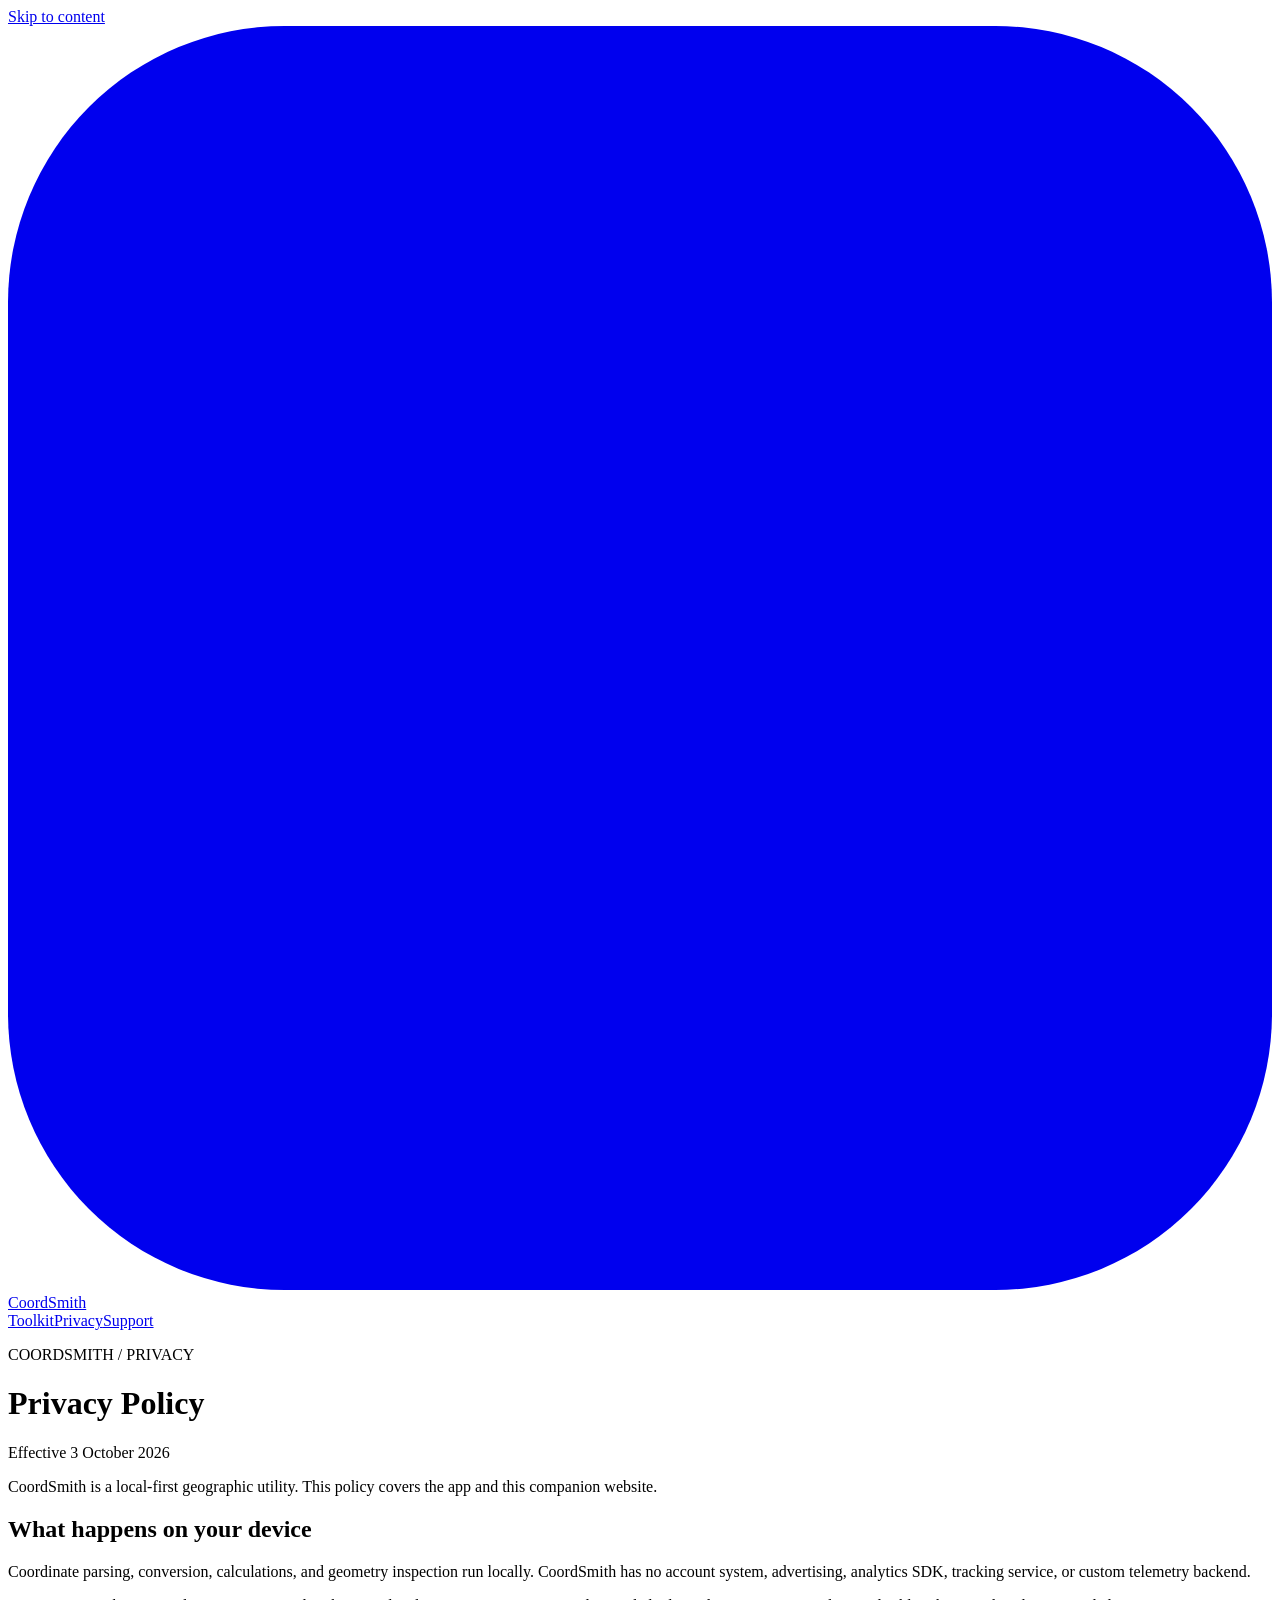
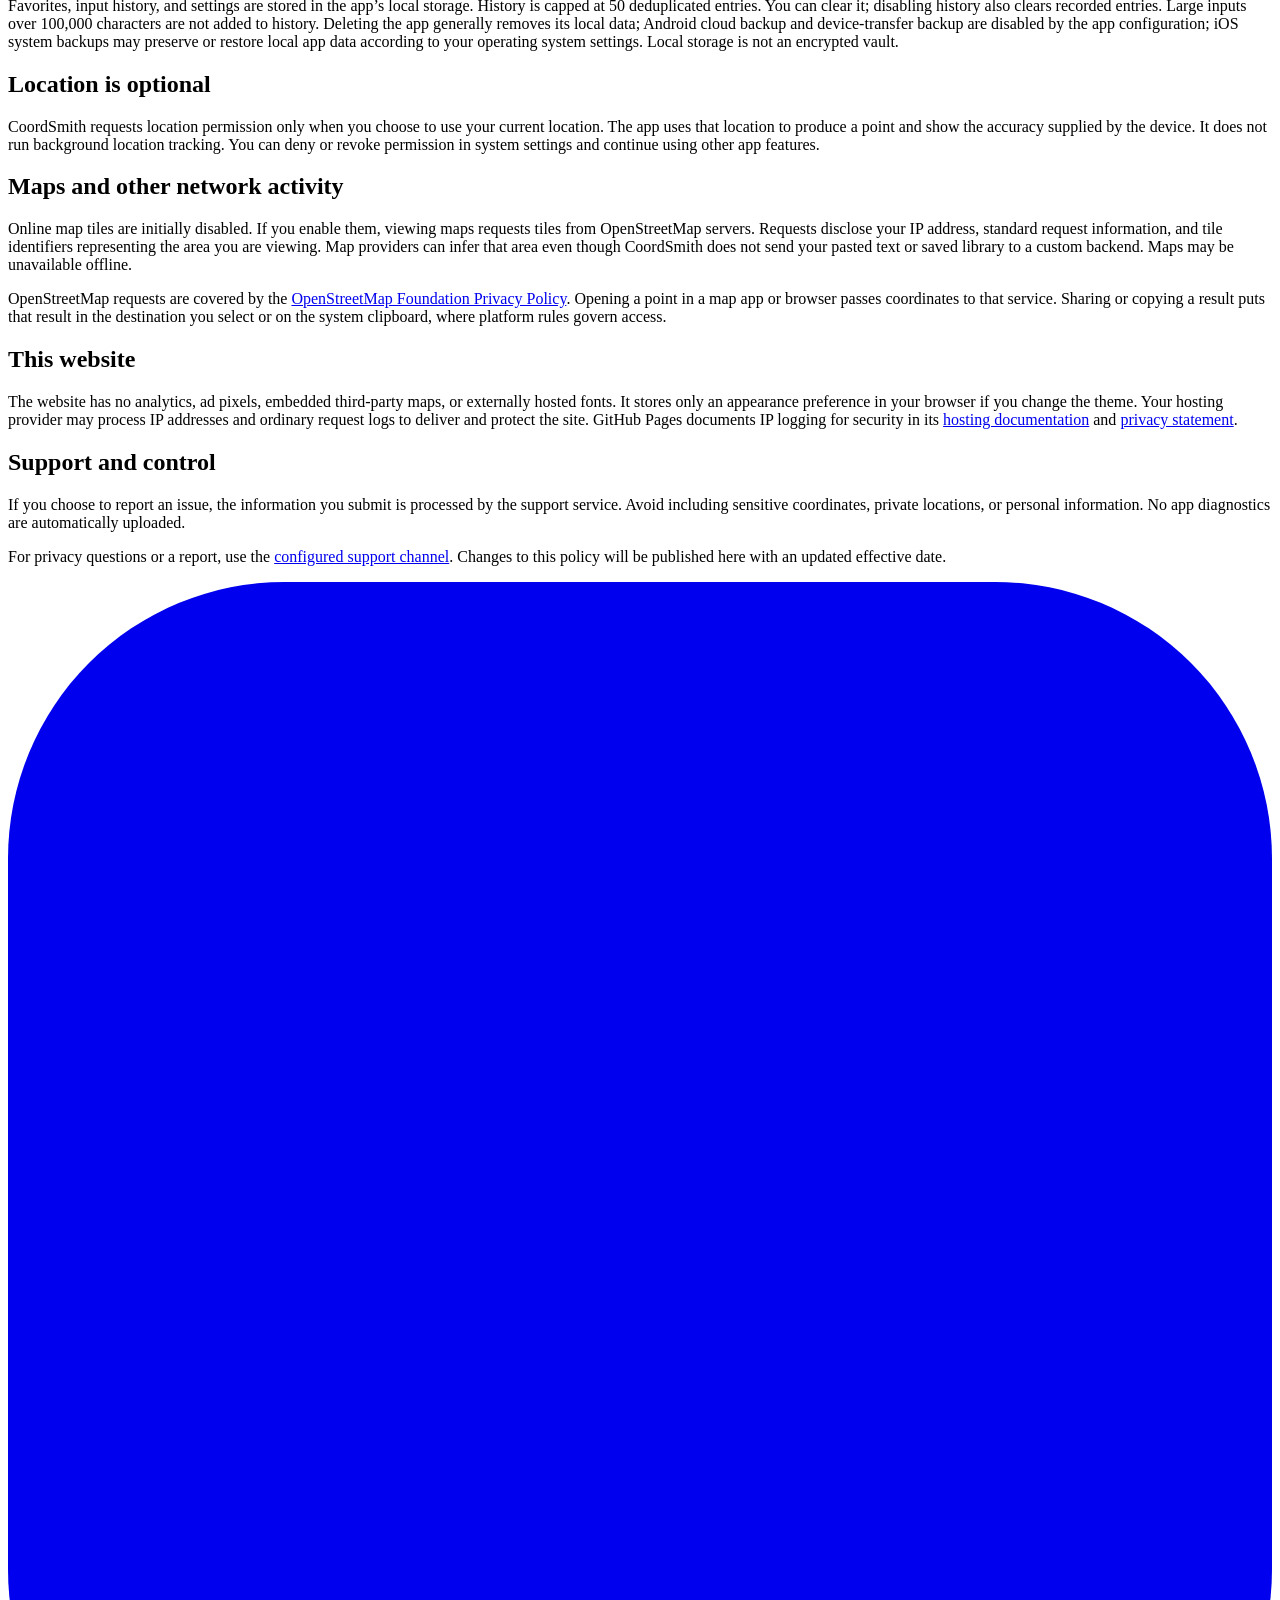
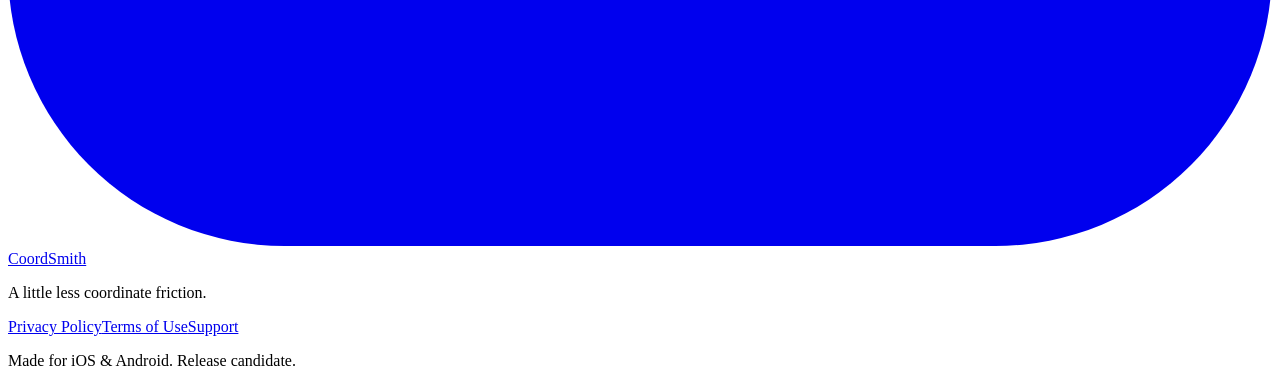
==== privacy/index.html @ c69ab518 "site: publish validated CoordSmith website" ====
<!doctype html>
<html lang="en"><head><meta charset="utf-8"><meta name="viewport" content="width=device-width, initial-scale=1"><meta name="color-scheme" content="light dark"><meta name="theme-color" content="#142027"><title>Privacy Policy — CoordSmith</title><meta name="description" content="How CoordSmith processes coordinates locally, stores saved data, requests map tiles, and handles optional location access."><meta property="og:type" content="website"><meta property="og:title" content="Privacy Policy — CoordSmith"><meta property="og:description" content="How CoordSmith processes coordinates locally, stores saved data, requests map tiles, and handles optional location access."><meta property="og:url" content="https://tmatrai.github.io/coordsmith-site/privacy/"><meta property="og:image" content="https://tmatrai.github.io/coordsmith-site/assets/social.png"><meta property="og:image:alt" content="CoordSmith — the pocket toolkit for coordinates"><meta name="twitter:card" content="summary_large_image"><link rel="canonical" href="https://tmatrai.github.io/coordsmith-site/privacy/"><link rel="icon" type="image/svg+xml" href="/coordsmith-site/assets/icon.svg"><link rel="stylesheet" href="/coordsmith-site/tokens.css"><link rel="stylesheet" href="/coordsmith-site/styles.css"><script defer src="/coordsmith-site/site.js"></script></head>
<body><a class="skip-link" href="#main">Skip to content</a><header class="site-header container"><a class="brand" href="/coordsmith-site/" aria-label="CoordSmith home"><svg viewBox="0 0 1024 1024" aria-hidden="true"><rect width="1024" height="1024" rx="224" fill="currentColor"/><g fill="none" stroke="var(--logo-ink)" stroke-width="56" stroke-linejoin="miter"><path d="M240 380V240H380 M644 240H784V380 M784 644V784H644 M380 784H240V644 M512 356L668 512L512 668L356 512Z"/></g></svg><span>CoordSmith</span></a><nav aria-label="Main navigation"><a href="/coordsmith-site/#features">Toolkit</a><a href="/coordsmith-site/#privacy">Privacy</a><a href="/coordsmith-site/support/">Support</a><button class="theme-toggle" type="button" aria-label="Use dark appearance" aria-pressed="false" hidden><span aria-hidden="true">◐</span><span class="theme-label">Dark</span></button></nav></header><main id="main" class="legal container" tabindex="-1"><p class="eyebrow">COORDSMITH / PRIVACY</p><h1>Privacy Policy</h1><p class="legal-date">Effective 3 October 2026</p><p class="lead">CoordSmith is a local-first geographic utility. This policy covers the app and this companion website.</p><h2>What happens on your device</h2><p>Coordinate parsing, conversion, calculations, and geometry inspection run locally. CoordSmith has no account system, advertising, analytics SDK, tracking service, or custom telemetry backend.</p><p>Favorites, input history, and settings are stored in the app’s local storage. History is capped at 50 deduplicated entries. You can clear it; disabling history also clears recorded entries. Large inputs over 100,000 characters are not added to history. Deleting the app generally removes its local data; Android cloud backup and device-transfer backup are disabled by the app configuration; iOS system backups may preserve or restore local app data according to your operating system settings. Local storage is not an encrypted vault.</p><h2>Location is optional</h2><p>CoordSmith requests location permission only when you choose to use your current location. The app uses that location to produce a point and show the accuracy supplied by the device. It does not run background location tracking. You can deny or revoke permission in system settings and continue using other app features.</p><h2>Maps and other network activity</h2><p>Online map tiles are initially disabled. If you enable them, viewing maps requests tiles from OpenStreetMap servers. Requests disclose your IP address, standard request information, and tile identifiers representing the area you are viewing. Map providers can infer that area even though CoordSmith does not send your pasted text or saved library to a custom backend. Maps may be unavailable offline.</p><p>OpenStreetMap requests are covered by the <a href="https://wiki.osmfoundation.org/wiki/Privacy_Policy">OpenStreetMap Foundation Privacy Policy</a>. Opening a point in a map app or browser passes coordinates to that service. Sharing or copying a result puts that result in the destination you select or on the system clipboard, where platform rules govern access.</p><h2>This website</h2><p>The website has no analytics, ad pixels, embedded third-party maps, or externally hosted fonts. It stores only an appearance preference in your browser if you change the theme. Your hosting provider may process IP addresses and ordinary request logs to deliver and protect the site. GitHub Pages documents IP logging for security in its <a href="https://docs.github.com/en/pages/getting-started-with-github-pages/what-is-github-pages">hosting documentation</a> and <a href="https://docs.github.com/en/site-policy/privacy-policies/github-general-privacy-statement">privacy statement</a>.</p><h2>Support and control</h2><p>If you choose to report an issue, the information you submit is processed by the support service. Avoid including sensitive coordinates, private locations, or personal information. No app diagnostics are automatically uploaded.</p><p>For privacy questions or a report, use the <a href="/coordsmith-site/support/">configured support channel</a>. Changes to this policy will be published here with an updated effective date.</p></main><footer class="site-footer container"><div><a class="brand" href="/coordsmith-site/"><svg viewBox="0 0 1024 1024" aria-hidden="true"><rect width="1024" height="1024" rx="224" fill="currentColor"/><g fill="none" stroke="var(--logo-ink)" stroke-width="56" stroke-linejoin="miter"><path d="M240 380V240H380 M644 240H784V380 M784 644V784H644 M380 784H240V644 M512 356L668 512L512 668L356 512Z"/></g></svg><span>CoordSmith</span></a><p>A little less coordinate friction.</p></div><nav aria-label="Footer navigation"><a href="/coordsmith-site/privacy/">Privacy Policy</a><a href="/coordsmith-site/terms/">Terms of Use</a><a href="/coordsmith-site/support/">Support</a></nav><p class="footer-note">Made for iOS & Android. Release candidate.</p></footer></body></html>
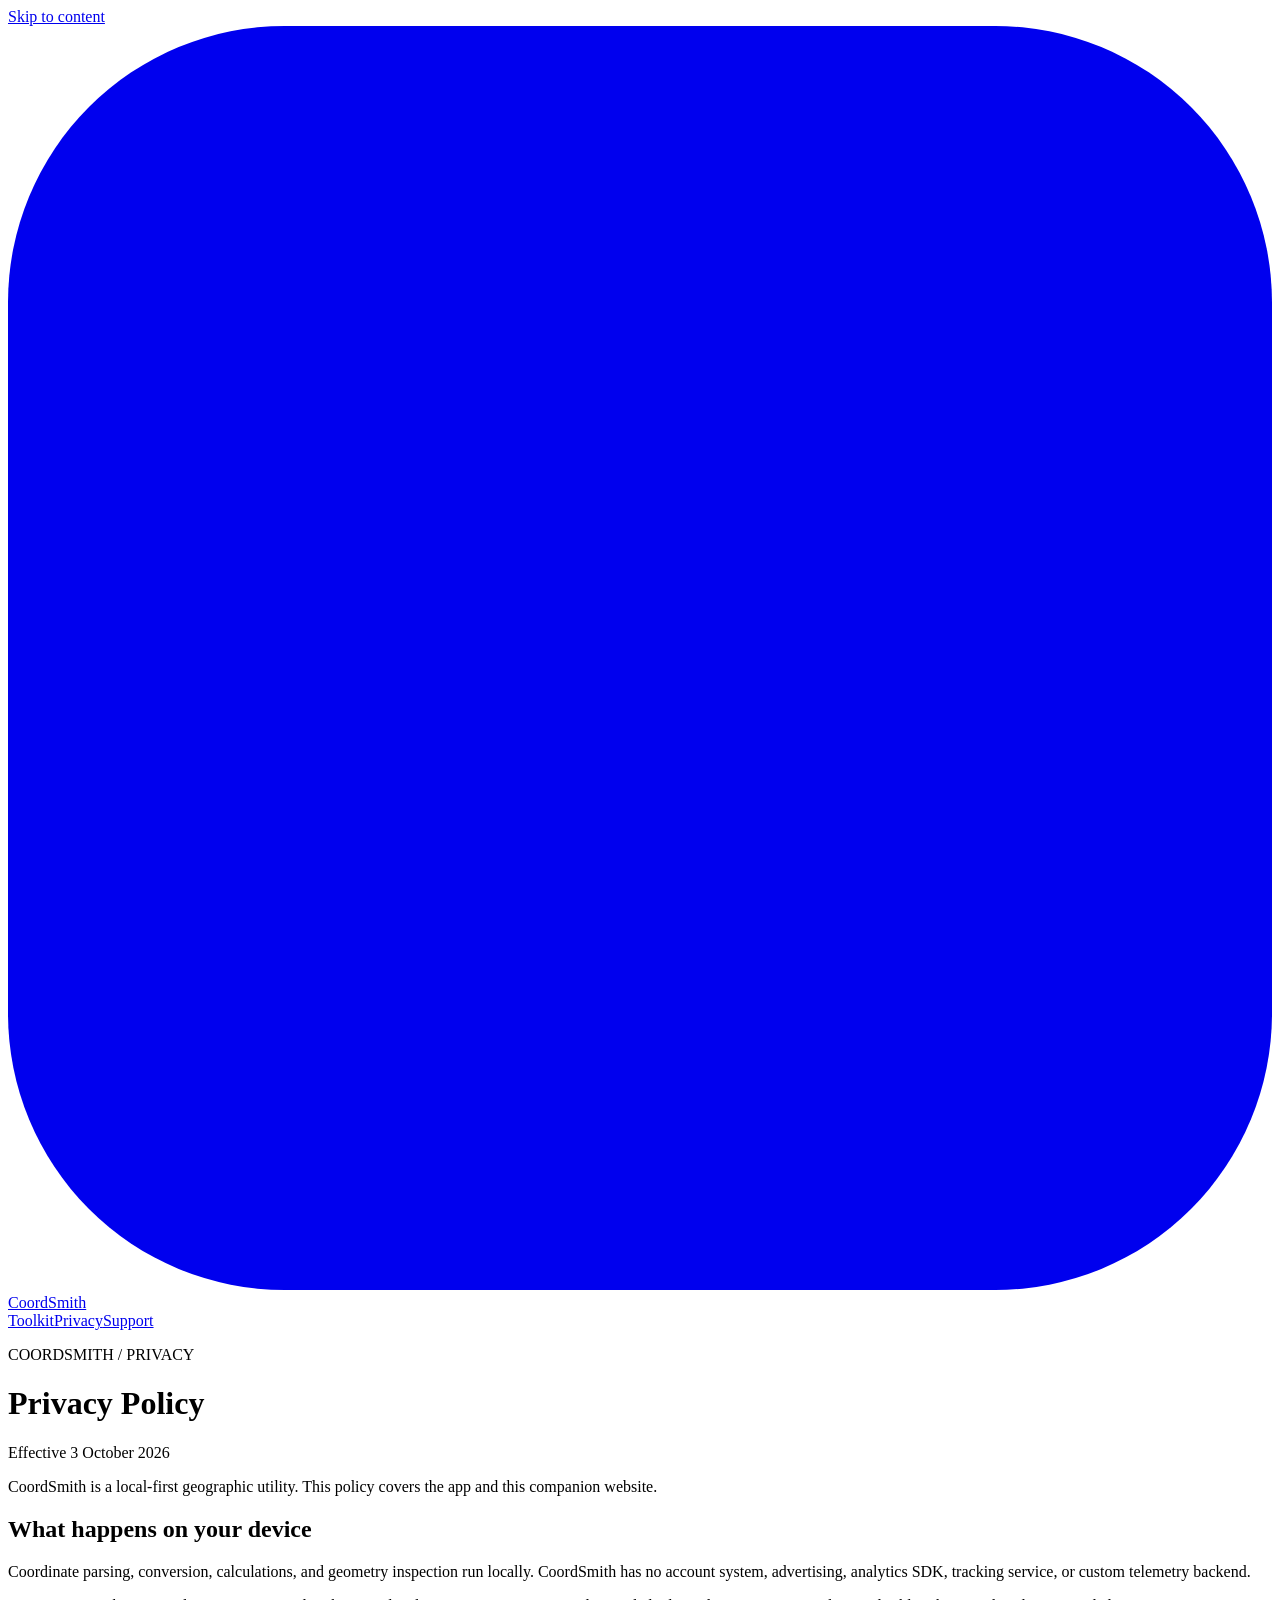
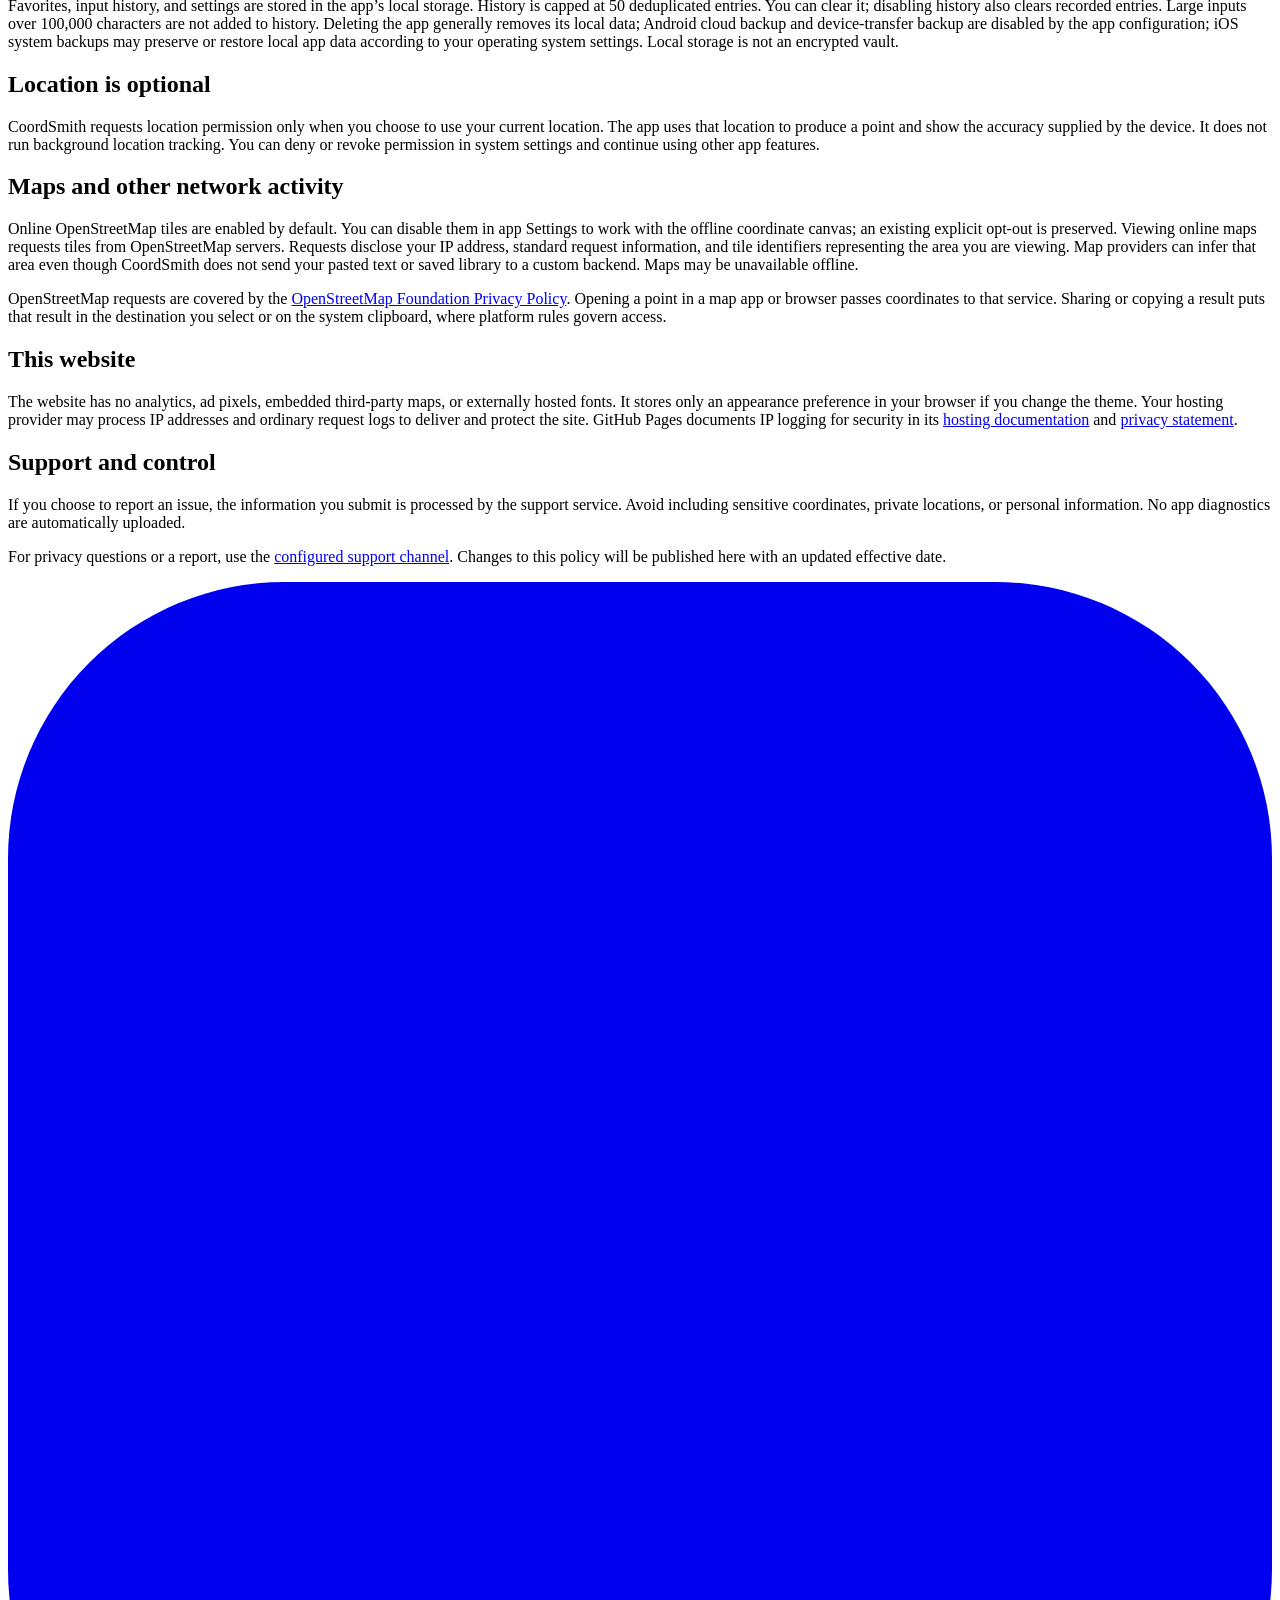
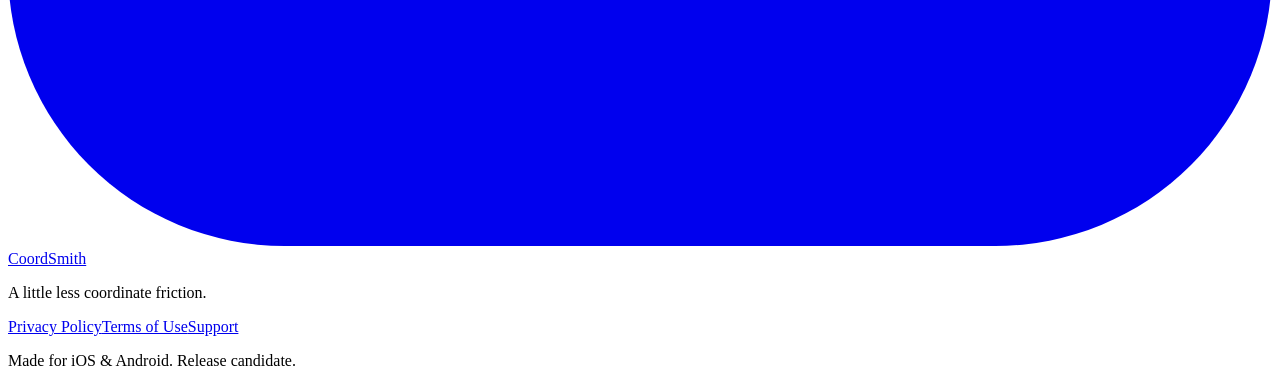
==== commit 1218b1ed: "site: publish validated CoordSmith website" ====
--- a/privacy/index.html
+++ b/privacy/index.html
@@ -1,3 +1,3 @@
 <!doctype html>
 <html lang="en"><head><meta charset="utf-8"><meta name="viewport" content="width=device-width, initial-scale=1"><meta name="color-scheme" content="light dark"><meta name="theme-color" content="#142027"><title>Privacy Policy — CoordSmith</title><meta name="description" content="How CoordSmith processes coordinates locally, stores saved data, requests map tiles, and handles optional location access."><meta property="og:type" content="website"><meta property="og:title" content="Privacy Policy — CoordSmith"><meta property="og:description" content="How CoordSmith processes coordinates locally, stores saved data, requests map tiles, and handles optional location access."><meta property="og:url" content="https://tmatrai.github.io/coordsmith-site/privacy/"><meta property="og:image" content="https://tmatrai.github.io/coordsmith-site/assets/social.png"><meta property="og:image:alt" content="CoordSmith — the pocket toolkit for coordinates"><meta name="twitter:card" content="summary_large_image"><link rel="canonical" href="https://tmatrai.github.io/coordsmith-site/privacy/"><link rel="icon" type="image/svg+xml" href="/coordsmith-site/assets/icon.svg"><link rel="stylesheet" href="/coordsmith-site/tokens.css"><link rel="stylesheet" href="/coordsmith-site/styles.css"><script defer src="/coordsmith-site/site.js"></script></head>
-<body><a class="skip-link" href="#main">Skip to content</a><header class="site-header container"><a class="brand" href="/coordsmith-site/" aria-label="CoordSmith home"><svg viewBox="0 0 1024 1024" aria-hidden="true"><rect width="1024" height="1024" rx="224" fill="currentColor"/><g fill="none" stroke="var(--logo-ink)" stroke-width="56" stroke-linejoin="miter"><path d="M240 380V240H380 M644 240H784V380 M784 644V784H644 M380 784H240V644 M512 356L668 512L512 668L356 512Z"/></g></svg><span>CoordSmith</span></a><nav aria-label="Main navigation"><a href="/coordsmith-site/#features">Toolkit</a><a href="/coordsmith-site/#privacy">Privacy</a><a href="/coordsmith-site/support/">Support</a><button class="theme-toggle" type="button" aria-label="Use dark appearance" aria-pressed="false" hidden><span aria-hidden="true">◐</span><span class="theme-label">Dark</span></button></nav></header><main id="main" class="legal container" tabindex="-1"><p class="eyebrow">COORDSMITH / PRIVACY</p><h1>Privacy Policy</h1><p class="legal-date">Effective 3 October 2026</p><p class="lead">CoordSmith is a local-first geographic utility. This policy covers the app and this companion website.</p><h2>What happens on your device</h2><p>Coordinate parsing, conversion, calculations, and geometry inspection run locally. CoordSmith has no account system, advertising, analytics SDK, tracking service, or custom telemetry backend.</p><p>Favorites, input history, and settings are stored in the app’s local storage. History is capped at 50 deduplicated entries. You can clear it; disabling history also clears recorded entries. Large inputs over 100,000 characters are not added to history. Deleting the app generally removes its local data; Android cloud backup and device-transfer backup are disabled by the app configuration; iOS system backups may preserve or restore local app data according to your operating system settings. Local storage is not an encrypted vault.</p><h2>Location is optional</h2><p>CoordSmith requests location permission only when you choose to use your current location. The app uses that location to produce a point and show the accuracy supplied by the device. It does not run background location tracking. You can deny or revoke permission in system settings and continue using other app features.</p><h2>Maps and other network activity</h2><p>Online map tiles are initially disabled. If you enable them, viewing maps requests tiles from OpenStreetMap servers. Requests disclose your IP address, standard request information, and tile identifiers representing the area you are viewing. Map providers can infer that area even though CoordSmith does not send your pasted text or saved library to a custom backend. Maps may be unavailable offline.</p><p>OpenStreetMap requests are covered by the <a href="https://wiki.osmfoundation.org/wiki/Privacy_Policy">OpenStreetMap Foundation Privacy Policy</a>. Opening a point in a map app or browser passes coordinates to that service. Sharing or copying a result puts that result in the destination you select or on the system clipboard, where platform rules govern access.</p><h2>This website</h2><p>The website has no analytics, ad pixels, embedded third-party maps, or externally hosted fonts. It stores only an appearance preference in your browser if you change the theme. Your hosting provider may process IP addresses and ordinary request logs to deliver and protect the site. GitHub Pages documents IP logging for security in its <a href="https://docs.github.com/en/pages/getting-started-with-github-pages/what-is-github-pages">hosting documentation</a> and <a href="https://docs.github.com/en/site-policy/privacy-policies/github-general-privacy-statement">privacy statement</a>.</p><h2>Support and control</h2><p>If you choose to report an issue, the information you submit is processed by the support service. Avoid including sensitive coordinates, private locations, or personal information. No app diagnostics are automatically uploaded.</p><p>For privacy questions or a report, use the <a href="/coordsmith-site/support/">configured support channel</a>. Changes to this policy will be published here with an updated effective date.</p></main><footer class="site-footer container"><div><a class="brand" href="/coordsmith-site/"><svg viewBox="0 0 1024 1024" aria-hidden="true"><rect width="1024" height="1024" rx="224" fill="currentColor"/><g fill="none" stroke="var(--logo-ink)" stroke-width="56" stroke-linejoin="miter"><path d="M240 380V240H380 M644 240H784V380 M784 644V784H644 M380 784H240V644 M512 356L668 512L512 668L356 512Z"/></g></svg><span>CoordSmith</span></a><p>A little less coordinate friction.</p></div><nav aria-label="Footer navigation"><a href="/coordsmith-site/privacy/">Privacy Policy</a><a href="/coordsmith-site/terms/">Terms of Use</a><a href="/coordsmith-site/support/">Support</a></nav><p class="footer-note">Made for iOS & Android. Release candidate.</p></footer></body></html>
+<body><a class="skip-link" href="#main">Skip to content</a><header class="site-header container"><a class="brand" href="/coordsmith-site/" aria-label="CoordSmith home"><svg viewBox="0 0 1024 1024" aria-hidden="true"><rect width="1024" height="1024" rx="224" fill="currentColor"/><g fill="none" stroke="var(--logo-ink)" stroke-width="56" stroke-linejoin="miter"><path d="M240 380V240H380 M644 240H784V380 M784 644V784H644 M380 784H240V644 M512 356L668 512L512 668L356 512Z"/></g></svg><span>CoordSmith</span></a><nav aria-label="Main navigation"><a href="/coordsmith-site/#features">Toolkit</a><a href="/coordsmith-site/#privacy">Privacy</a><a href="/coordsmith-site/support/">Support</a><button class="theme-toggle" type="button" aria-label="Use dark appearance" aria-pressed="false" hidden><span aria-hidden="true">◐</span><span class="theme-label">Dark</span></button></nav></header><main id="main" class="legal container" tabindex="-1"><p class="eyebrow">COORDSMITH / PRIVACY</p><h1>Privacy Policy</h1><p class="legal-date">Effective 3 October 2026</p><p class="lead">CoordSmith is a local-first geographic utility. This policy covers the app and this companion website.</p><h2>What happens on your device</h2><p>Coordinate parsing, conversion, calculations, and geometry inspection run locally. CoordSmith has no account system, advertising, analytics SDK, tracking service, or custom telemetry backend.</p><p>Favorites, input history, and settings are stored in the app’s local storage. History is capped at 50 deduplicated entries. You can clear it; disabling history also clears recorded entries. Large inputs over 100,000 characters are not added to history. Deleting the app generally removes its local data; Android cloud backup and device-transfer backup are disabled by the app configuration; iOS system backups may preserve or restore local app data according to your operating system settings. Local storage is not an encrypted vault.</p><h2>Location is optional</h2><p>CoordSmith requests location permission only when you choose to use your current location. The app uses that location to produce a point and show the accuracy supplied by the device. It does not run background location tracking. You can deny or revoke permission in system settings and continue using other app features.</p><h2>Maps and other network activity</h2><p>Online OpenStreetMap tiles are enabled by default. You can disable them in app Settings to work with the offline coordinate canvas; an existing explicit opt-out is preserved. Viewing online maps requests tiles from OpenStreetMap servers. Requests disclose your IP address, standard request information, and tile identifiers representing the area you are viewing. Map providers can infer that area even though CoordSmith does not send your pasted text or saved library to a custom backend. Maps may be unavailable offline.</p><p>OpenStreetMap requests are covered by the <a href="https://wiki.osmfoundation.org/wiki/Privacy_Policy">OpenStreetMap Foundation Privacy Policy</a>. Opening a point in a map app or browser passes coordinates to that service. Sharing or copying a result puts that result in the destination you select or on the system clipboard, where platform rules govern access.</p><h2>This website</h2><p>The website has no analytics, ad pixels, embedded third-party maps, or externally hosted fonts. It stores only an appearance preference in your browser if you change the theme. Your hosting provider may process IP addresses and ordinary request logs to deliver and protect the site. GitHub Pages documents IP logging for security in its <a href="https://docs.github.com/en/pages/getting-started-with-github-pages/what-is-github-pages">hosting documentation</a> and <a href="https://docs.github.com/en/site-policy/privacy-policies/github-general-privacy-statement">privacy statement</a>.</p><h2>Support and control</h2><p>If you choose to report an issue, the information you submit is processed by the support service. Avoid including sensitive coordinates, private locations, or personal information. No app diagnostics are automatically uploaded.</p><p>For privacy questions or a report, use the <a href="/coordsmith-site/support/">configured support channel</a>. Changes to this policy will be published here with an updated effective date.</p></main><footer class="site-footer container"><div><a class="brand" href="/coordsmith-site/"><svg viewBox="0 0 1024 1024" aria-hidden="true"><rect width="1024" height="1024" rx="224" fill="currentColor"/><g fill="none" stroke="var(--logo-ink)" stroke-width="56" stroke-linejoin="miter"><path d="M240 380V240H380 M644 240H784V380 M784 644V784H644 M380 784H240V644 M512 356L668 512L512 668L356 512Z"/></g></svg><span>CoordSmith</span></a><p>A little less coordinate friction.</p></div><nav aria-label="Footer navigation"><a href="/coordsmith-site/privacy/">Privacy Policy</a><a href="/coordsmith-site/terms/">Terms of Use</a><a href="/coordsmith-site/support/">Support</a></nav><p class="footer-note">Made for iOS & Android. Release candidate.</p></footer></body></html>
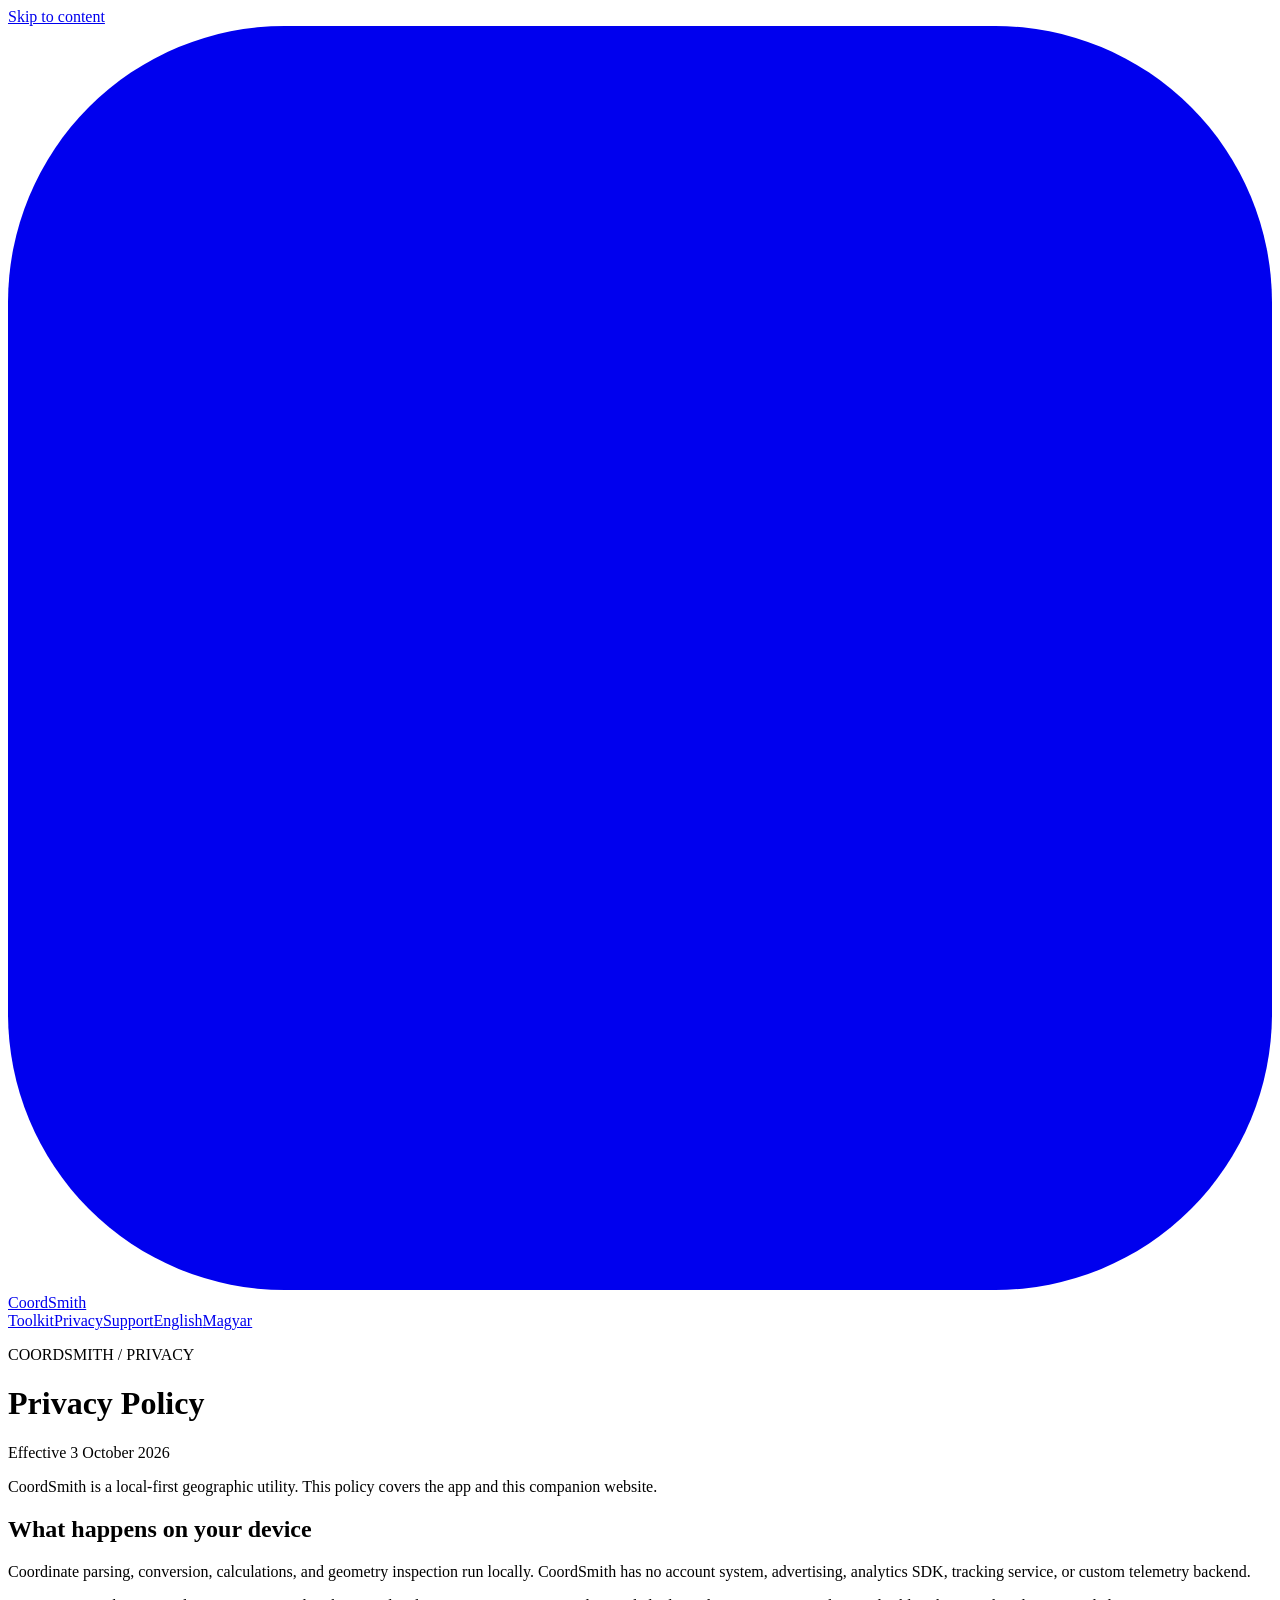
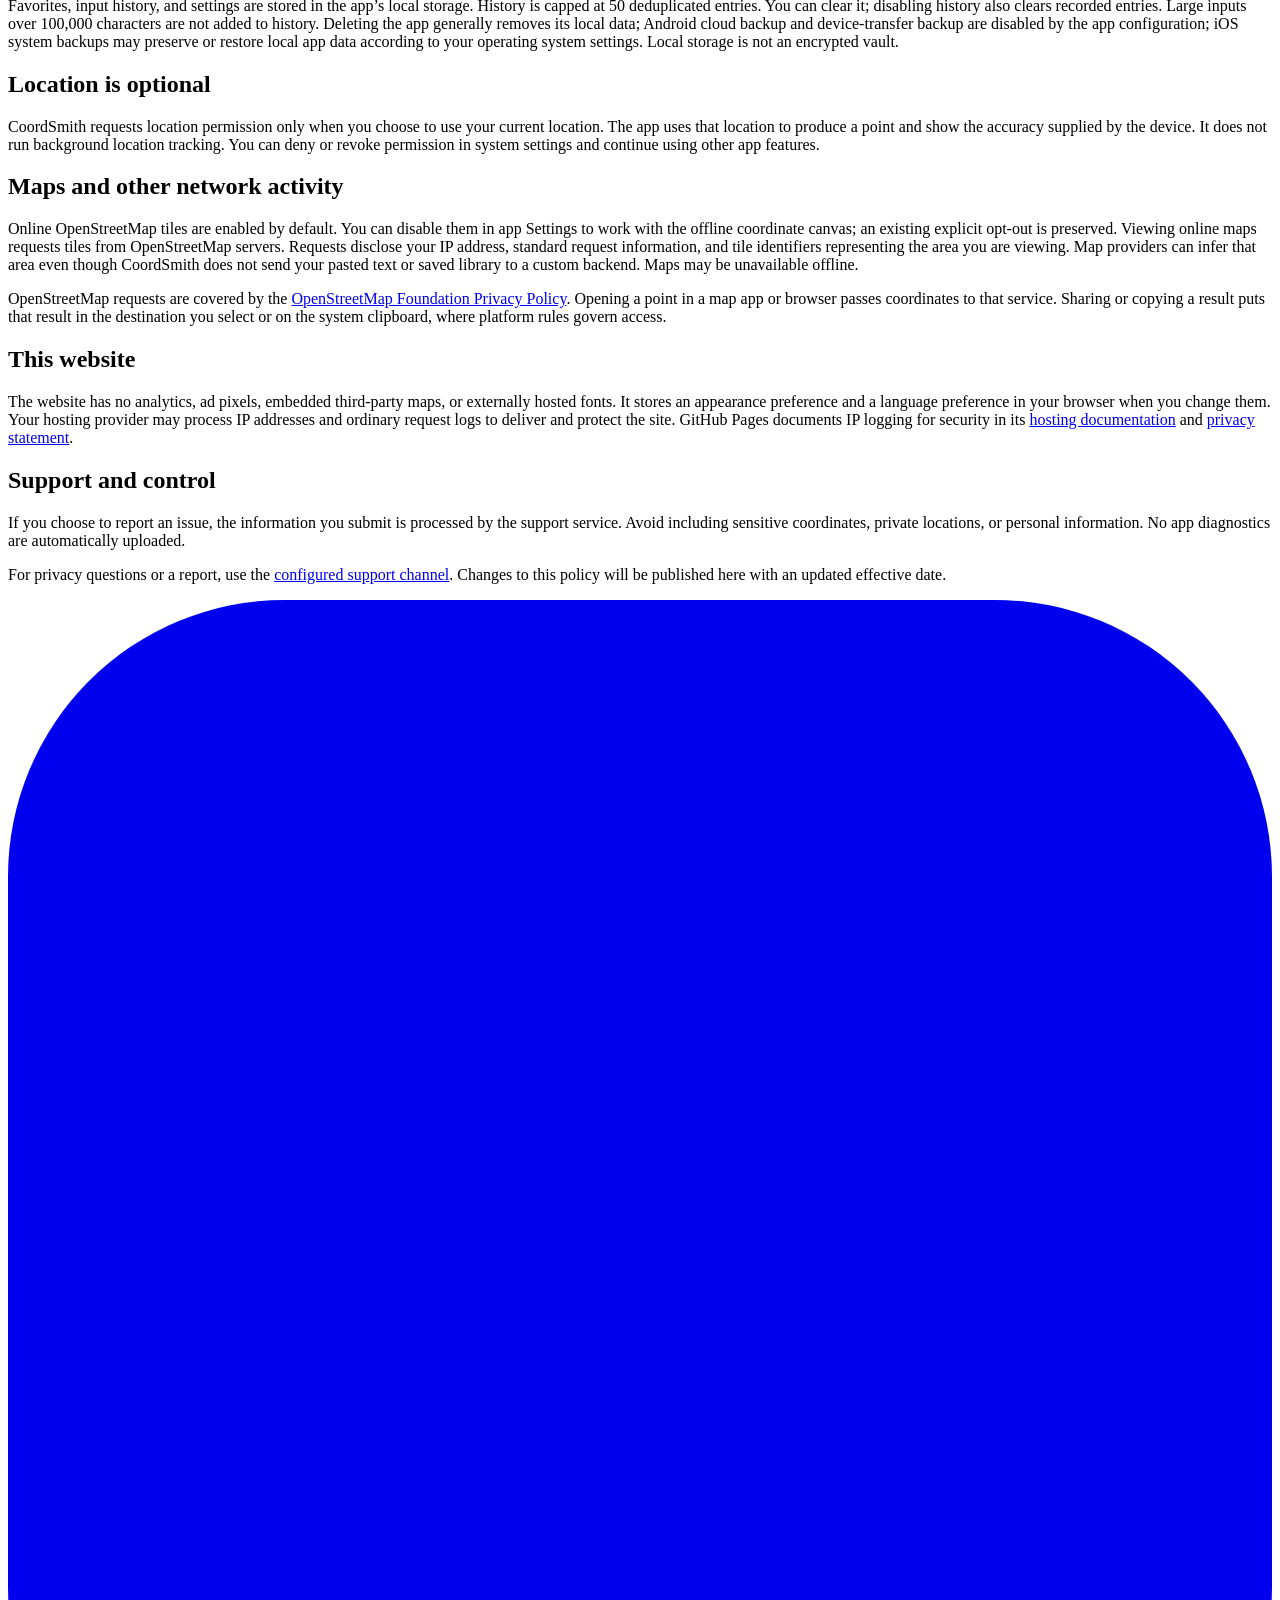
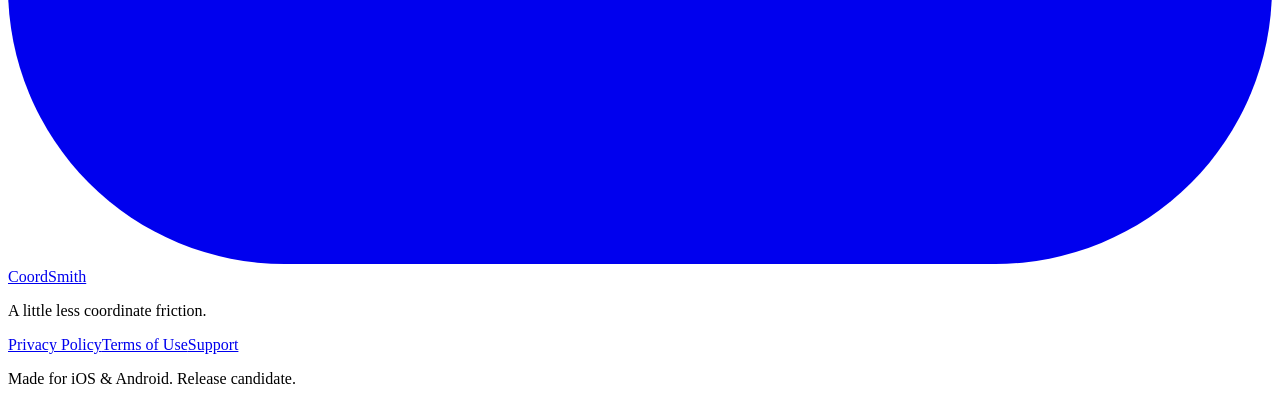
==== commit e93f3d6f: "site: publish validated CoordSmith website" ====
--- a/privacy/index.html
+++ b/privacy/index.html
@@ -1,3 +1,3 @@
 <!doctype html>
-<html lang="en"><head><meta charset="utf-8"><meta name="viewport" content="width=device-width, initial-scale=1"><meta name="color-scheme" content="light dark"><meta name="theme-color" content="#142027"><title>Privacy Policy — CoordSmith</title><meta name="description" content="How CoordSmith processes coordinates locally, stores saved data, requests map tiles, and handles optional location access."><meta property="og:type" content="website"><meta property="og:title" content="Privacy Policy — CoordSmith"><meta property="og:description" content="How CoordSmith processes coordinates locally, stores saved data, requests map tiles, and handles optional location access."><meta property="og:url" content="https://tmatrai.github.io/coordsmith-site/privacy/"><meta property="og:image" content="https://tmatrai.github.io/coordsmith-site/assets/social.png"><meta property="og:image:alt" content="CoordSmith — the pocket toolkit for coordinates"><meta name="twitter:card" content="summary_large_image"><link rel="canonical" href="https://tmatrai.github.io/coordsmith-site/privacy/"><link rel="icon" type="image/svg+xml" href="/coordsmith-site/assets/icon.svg"><link rel="stylesheet" href="/coordsmith-site/tokens.css"><link rel="stylesheet" href="/coordsmith-site/styles.css"><script defer src="/coordsmith-site/site.js"></script></head>
-<body><a class="skip-link" href="#main">Skip to content</a><header class="site-header container"><a class="brand" href="/coordsmith-site/" aria-label="CoordSmith home"><svg viewBox="0 0 1024 1024" aria-hidden="true"><rect width="1024" height="1024" rx="224" fill="currentColor"/><g fill="none" stroke="var(--logo-ink)" stroke-width="56" stroke-linejoin="miter"><path d="M240 380V240H380 M644 240H784V380 M784 644V784H644 M380 784H240V644 M512 356L668 512L512 668L356 512Z"/></g></svg><span>CoordSmith</span></a><nav aria-label="Main navigation"><a href="/coordsmith-site/#features">Toolkit</a><a href="/coordsmith-site/#privacy">Privacy</a><a href="/coordsmith-site/support/">Support</a><button class="theme-toggle" type="button" aria-label="Use dark appearance" aria-pressed="false" hidden><span aria-hidden="true">◐</span><span class="theme-label">Dark</span></button></nav></header><main id="main" class="legal container" tabindex="-1"><p class="eyebrow">COORDSMITH / PRIVACY</p><h1>Privacy Policy</h1><p class="legal-date">Effective 3 October 2026</p><p class="lead">CoordSmith is a local-first geographic utility. This policy covers the app and this companion website.</p><h2>What happens on your device</h2><p>Coordinate parsing, conversion, calculations, and geometry inspection run locally. CoordSmith has no account system, advertising, analytics SDK, tracking service, or custom telemetry backend.</p><p>Favorites, input history, and settings are stored in the app’s local storage. History is capped at 50 deduplicated entries. You can clear it; disabling history also clears recorded entries. Large inputs over 100,000 characters are not added to history. Deleting the app generally removes its local data; Android cloud backup and device-transfer backup are disabled by the app configuration; iOS system backups may preserve or restore local app data according to your operating system settings. Local storage is not an encrypted vault.</p><h2>Location is optional</h2><p>CoordSmith requests location permission only when you choose to use your current location. The app uses that location to produce a point and show the accuracy supplied by the device. It does not run background location tracking. You can deny or revoke permission in system settings and continue using other app features.</p><h2>Maps and other network activity</h2><p>Online OpenStreetMap tiles are enabled by default. You can disable them in app Settings to work with the offline coordinate canvas; an existing explicit opt-out is preserved. Viewing online maps requests tiles from OpenStreetMap servers. Requests disclose your IP address, standard request information, and tile identifiers representing the area you are viewing. Map providers can infer that area even though CoordSmith does not send your pasted text or saved library to a custom backend. Maps may be unavailable offline.</p><p>OpenStreetMap requests are covered by the <a href="https://wiki.osmfoundation.org/wiki/Privacy_Policy">OpenStreetMap Foundation Privacy Policy</a>. Opening a point in a map app or browser passes coordinates to that service. Sharing or copying a result puts that result in the destination you select or on the system clipboard, where platform rules govern access.</p><h2>This website</h2><p>The website has no analytics, ad pixels, embedded third-party maps, or externally hosted fonts. It stores only an appearance preference in your browser if you change the theme. Your hosting provider may process IP addresses and ordinary request logs to deliver and protect the site. GitHub Pages documents IP logging for security in its <a href="https://docs.github.com/en/pages/getting-started-with-github-pages/what-is-github-pages">hosting documentation</a> and <a href="https://docs.github.com/en/site-policy/privacy-policies/github-general-privacy-statement">privacy statement</a>.</p><h2>Support and control</h2><p>If you choose to report an issue, the information you submit is processed by the support service. Avoid including sensitive coordinates, private locations, or personal information. No app diagnostics are automatically uploaded.</p><p>For privacy questions or a report, use the <a href="/coordsmith-site/support/">configured support channel</a>. Changes to this policy will be published here with an updated effective date.</p></main><footer class="site-footer container"><div><a class="brand" href="/coordsmith-site/"><svg viewBox="0 0 1024 1024" aria-hidden="true"><rect width="1024" height="1024" rx="224" fill="currentColor"/><g fill="none" stroke="var(--logo-ink)" stroke-width="56" stroke-linejoin="miter"><path d="M240 380V240H380 M644 240H784V380 M784 644V784H644 M380 784H240V644 M512 356L668 512L512 668L356 512Z"/></g></svg><span>CoordSmith</span></a><p>A little less coordinate friction.</p></div><nav aria-label="Footer navigation"><a href="/coordsmith-site/privacy/">Privacy Policy</a><a href="/coordsmith-site/terms/">Terms of Use</a><a href="/coordsmith-site/support/">Support</a></nav><p class="footer-note">Made for iOS & Android. Release candidate.</p></footer></body></html>
+<html lang="en"><head><meta charset="utf-8"><meta name="viewport" content="width=device-width, initial-scale=1"><meta name="color-scheme" content="light dark"><meta name="theme-color" content="#142027"><title>Privacy Policy — CoordSmith</title><meta name="description" content="How CoordSmith processes coordinates locally, stores saved data, requests map tiles, and handles optional location access."><meta property="og:type" content="website"><meta property="og:title" content="Privacy Policy — CoordSmith"><meta property="og:description" content="How CoordSmith processes coordinates locally, stores saved data, requests map tiles, and handles optional location access."><meta property="og:url" content="https://tmatrai.github.io/coordsmith-site/privacy/"><meta property="og:image" content="https://tmatrai.github.io/coordsmith-site/assets/social.png"><meta property="og:image:alt" content="CoordSmith — the pocket toolkit for coordinates"><meta name="twitter:card" content="summary_large_image"><link rel="canonical" href="https://tmatrai.github.io/coordsmith-site/privacy/"><link rel="alternate" hreflang="en" href="https://tmatrai.github.io/coordsmith-site/privacy/"><link rel="alternate" hreflang="hu" href="https://tmatrai.github.io/coordsmith-site/hu/privacy/"><link rel="alternate" hreflang="x-default" href="https://tmatrai.github.io/coordsmith-site/privacy/"><link rel="icon" type="image/svg+xml" href="/coordsmith-site/assets/icon.svg"><link rel="stylesheet" href="/coordsmith-site/tokens.css"><link rel="stylesheet" href="/coordsmith-site/styles.css"><script defer src="/coordsmith-site/site.js"></script></head>
+<body><a class="skip-link" href="#main">Skip to content</a><header class="site-header container"><a class="brand" href="/coordsmith-site/" aria-label="CoordSmith home"><svg viewBox="0 0 1024 1024" aria-hidden="true"><rect width="1024" height="1024" rx="224" fill="currentColor"/><g fill="none" stroke="var(--logo-ink)" stroke-width="56" stroke-linejoin="miter"><path d="M240 380V240H380 M644 240H784V380 M784 644V784H644 M380 784H240V644 M512 356L668 512L512 668L356 512Z"/></g></svg><span>CoordSmith</span></a><nav aria-label="Main navigation"><a href="/coordsmith-site/#features">Toolkit</a><a href="/coordsmith-site/#privacy">Privacy</a><a href="/coordsmith-site/support/">Support</a><span class="language-switch" role="group" aria-label="Language"><a data-language="en" href="/coordsmith-site/privacy/?lang=en" lang="en" aria-current="true">English</a><a data-language="hu" href="/coordsmith-site/hu/privacy/?lang=hu" lang="hu">Magyar</a></span><button class="theme-toggle" type="button" aria-label="Use dark appearance" aria-pressed="false" hidden><span aria-hidden="true">◐</span><span class="theme-label">Dark</span></button></nav></header><main id="main" class="legal container" tabindex="-1"><p class="eyebrow">COORDSMITH / PRIVACY</p><h1>Privacy Policy</h1><p class="legal-date">Effective 3 October 2026</p><p class="lead">CoordSmith is a local-first geographic utility. This policy covers the app and this companion website.</p><h2>What happens on your device</h2><p>Coordinate parsing, conversion, calculations, and geometry inspection run locally. CoordSmith has no account system, advertising, analytics SDK, tracking service, or custom telemetry backend.</p><p>Favorites, input history, and settings are stored in the app’s local storage. History is capped at 50 deduplicated entries. You can clear it; disabling history also clears recorded entries. Large inputs over 100,000 characters are not added to history. Deleting the app generally removes its local data; Android cloud backup and device-transfer backup are disabled by the app configuration; iOS system backups may preserve or restore local app data according to your operating system settings. Local storage is not an encrypted vault.</p><h2>Location is optional</h2><p>CoordSmith requests location permission only when you choose to use your current location. The app uses that location to produce a point and show the accuracy supplied by the device. It does not run background location tracking. You can deny or revoke permission in system settings and continue using other app features.</p><h2>Maps and other network activity</h2><p>Online OpenStreetMap tiles are enabled by default. You can disable them in app Settings to work with the offline coordinate canvas; an existing explicit opt-out is preserved. Viewing online maps requests tiles from OpenStreetMap servers. Requests disclose your IP address, standard request information, and tile identifiers representing the area you are viewing. Map providers can infer that area even though CoordSmith does not send your pasted text or saved library to a custom backend. Maps may be unavailable offline.</p><p>OpenStreetMap requests are covered by the <a href="https://wiki.osmfoundation.org/wiki/Privacy_Policy">OpenStreetMap Foundation Privacy Policy</a>. Opening a point in a map app or browser passes coordinates to that service. Sharing or copying a result puts that result in the destination you select or on the system clipboard, where platform rules govern access.</p><h2>This website</h2><p>The website has no analytics, ad pixels, embedded third-party maps, or externally hosted fonts. It stores an appearance preference and a language preference in your browser when you change them. Your hosting provider may process IP addresses and ordinary request logs to deliver and protect the site. GitHub Pages documents IP logging for security in its <a href="https://docs.github.com/en/pages/getting-started-with-github-pages/what-is-github-pages">hosting documentation</a> and <a href="https://docs.github.com/en/site-policy/privacy-policies/github-general-privacy-statement">privacy statement</a>.</p><h2>Support and control</h2><p>If you choose to report an issue, the information you submit is processed by the support service. Avoid including sensitive coordinates, private locations, or personal information. No app diagnostics are automatically uploaded.</p><p>For privacy questions or a report, use the <a href="/coordsmith-site/support/">configured support channel</a>. Changes to this policy will be published here with an updated effective date.</p></main><footer class="site-footer container"><div><a class="brand" href="/coordsmith-site/"><svg viewBox="0 0 1024 1024" aria-hidden="true"><rect width="1024" height="1024" rx="224" fill="currentColor"/><g fill="none" stroke="var(--logo-ink)" stroke-width="56" stroke-linejoin="miter"><path d="M240 380V240H380 M644 240H784V380 M784 644V784H644 M380 784H240V644 M512 356L668 512L512 668L356 512Z"/></g></svg><span>CoordSmith</span></a><p>A little less coordinate friction.</p></div><nav aria-label="Footer navigation"><a href="/coordsmith-site/privacy/">Privacy Policy</a><a href="/coordsmith-site/terms/">Terms of Use</a><a href="/coordsmith-site/support/">Support</a></nav><p class="footer-note">Made for iOS & Android. Release candidate.</p></footer></body></html>
